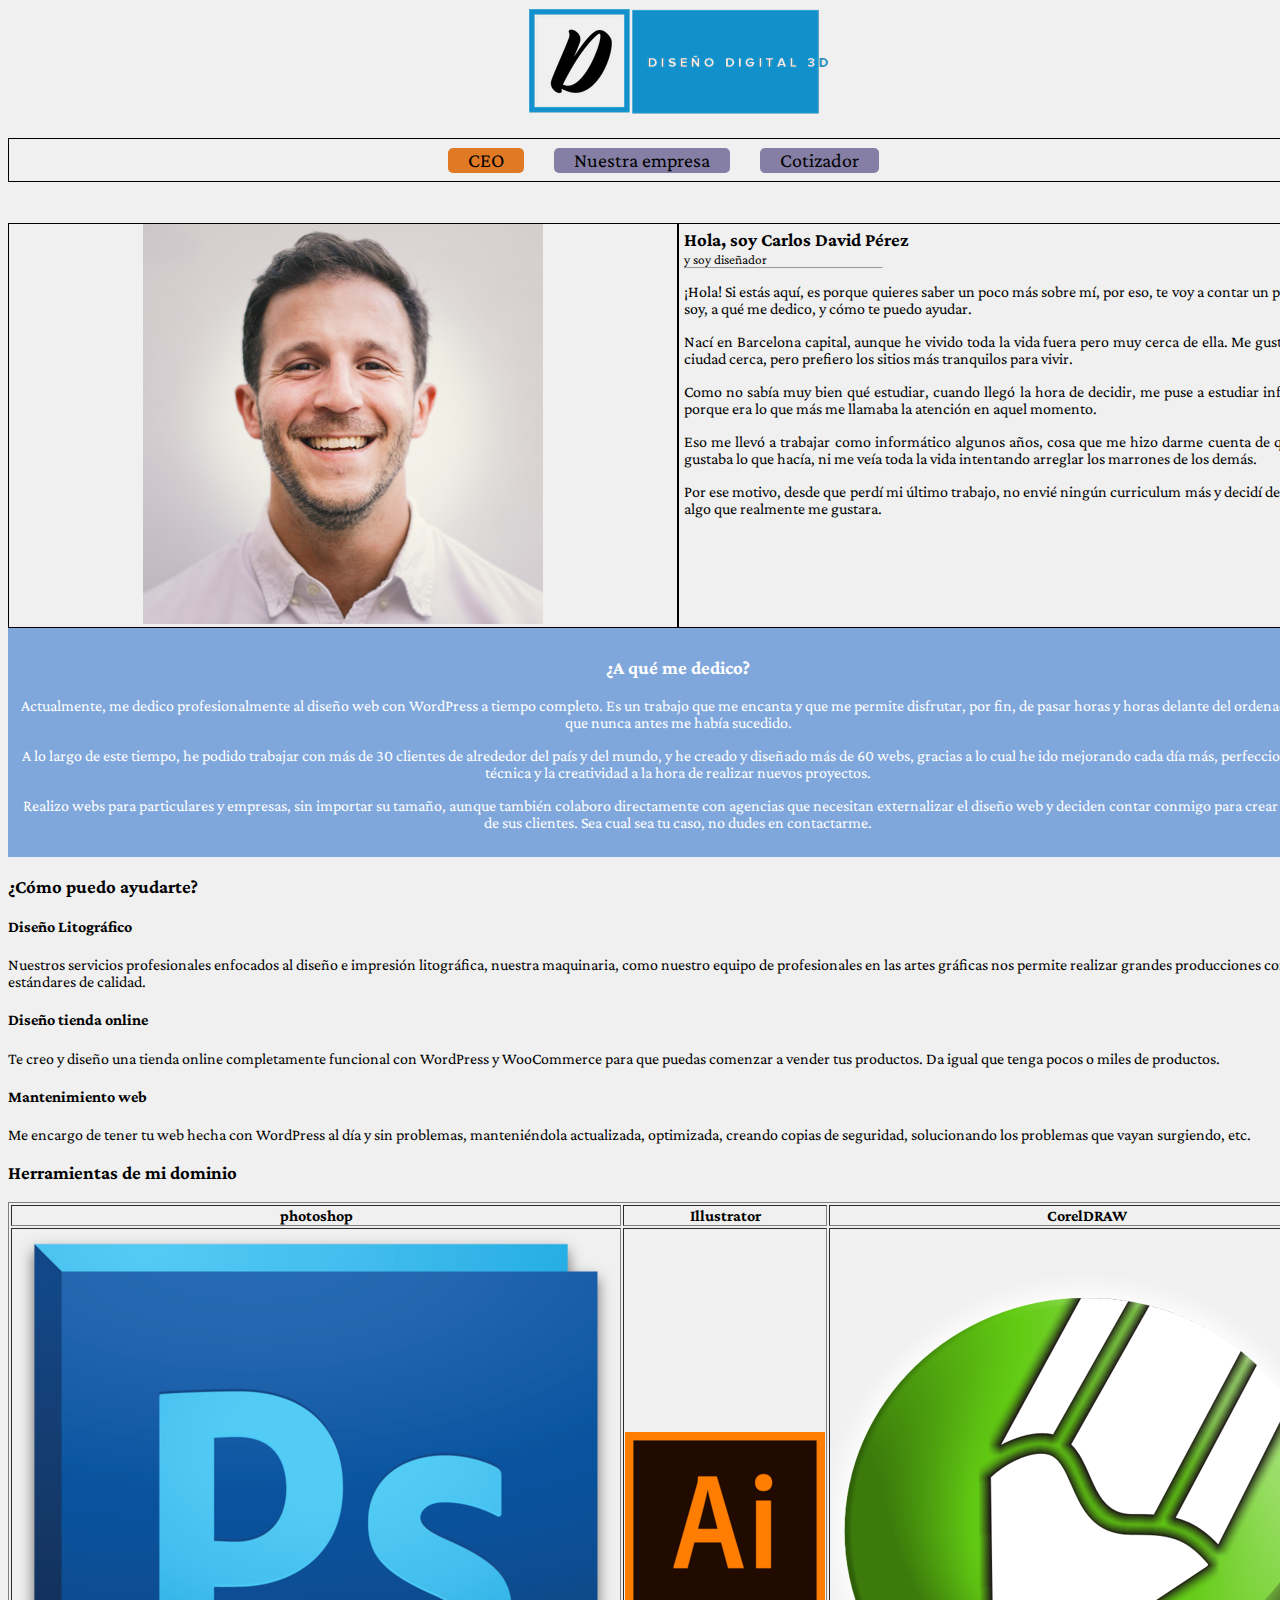
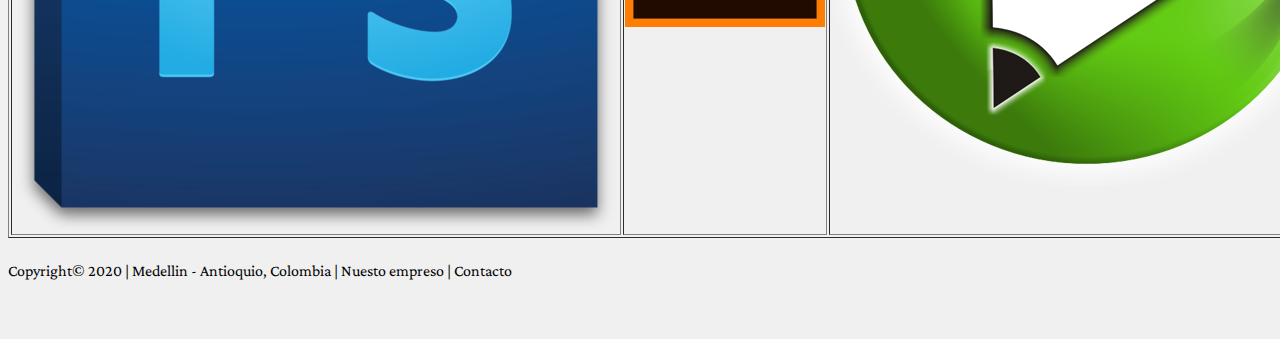
==== index.html @ 50bc6e9c "cambios ejemplo html y css" ====
<!DOCTYPE html>
<html lang="en">
<head>
    <meta charset="UTF-8"/>
    <meta name="viewport" content="width=device-width, initial-scale=1.0"/>
    <meta name="title" content="Diseño Digital 3D"/>
    <meta name="description" content="Somos uno empresa Colombiana de Innovación y Diseño Digital ubicada en Medellín, Antioquía."/>
    <title>¿Quien soy?</title>
    <link rel="stylesheet" href="https://fonts.googleapis.com/css2?family=Crimson+Pro">
    <link rel="stylesheet" href="css/style.css">
</head>
<body>
    <header>
        <img src="imagenes/logo.png" alt="Logo de DD3D" title="Logo"/> 
    </header>

    <nav>
        <ul>
            <li><a class="active" href="#">CEO</a></li>
            <li><a href="#">Nuestra empresa</a></li>
            <li><a href="#">Cotizador</a></li>
        </ul>
    </nav>

    <main>
        <section id="sec_quien_soy">
            <article id="foto_quien_soy">
                <img src="imagenes/unnamed.jpg" alt="Imagen de empresario"/>
            </article>
            <article id="art_quien_soy">
                <h3>Hola, soy Carlos David Pérez</h3>
                <small>y soy diseñador</small>
                <div>
                    <hr/>
                </div>
                <p>
                    ¡Hola! Si estás aquí, es porque quieres saber un poco más sobre mí, por eso, te voy a contar un poco quién soy, a qué me dedico, y cómo te puedo ayudar.
                </p>
                <p>Nací en Barcelona capital, aunque he vivido toda la vida fuera pero muy cerca de ella. Me gusta tener la ciudad cerca, pero prefiero los sitios más tranquilos para vivir.</p>
                <p>
                    Como no sabía muy bien qué estudiar, cuando llegó la hora de decidir, me puse a estudiar informática, porque era lo que más me llamaba la atención en aquel momento.
                </p>
                <p>Eso me llevó a trabajar como informático algunos años, cosa que me hizo darme cuenta de que no me gustaba lo que hacía, ni me veía toda la vida intentando arreglar los marrones de los demás.</p>
                <p>
                    Por ese motivo, desde que perdí mi último trabajo, no envié ningún curriculum más y decidí dedicarme a algo que realmente me gustara.
                </p>

            </article>
        </section>
        <section id="a_que_me_dedico">
            <h3>¿A qué me dedico?</h3>
            <p>Actualmente, me dedico profesionalmente al diseño web con WordPress a tiempo completo. Es un trabajo que me encanta y que me permite disfrutar, por fin, de pasar horas y horas delante del ordenador, cosa que nunca antes me había sucedido.</p>
            <p>A lo largo de este tiempo, he podido trabajar con más de 30 clientes de alrededor del país y del mundo, y he creado y diseñado más de 60 webs, gracias a lo cual he ido mejorando cada día más, perfeccionando la técnica y la creatividad a la hora de realizar nuevos proyectos.</p>
            <p>Realizo webs para particulares y empresas, sin importar su tamaño, aunque también colaboro directamente con agencias que necesitan externalizar el diseño web y deciden contar conmigo para crear las webs de sus clientes. Sea cual sea tu caso, no dudes en contactarme.</p>
        </section>
        <section>
            <h3>¿Cómo puedo ayudarte?</h3>
            <article>
                <h4>Diseño Litográfico</h4>
                <p>Nuestros servicios profesionales enfocados al diseño e impresión litográfica, nuestra maquinaria, como nuestro equipo de profesionales en las artes gráficas nos permite realizar grandes producciones con altos estándares de calidad.</p>
            </article>
            <article>
                <h4>Diseño tienda online</h4>
                <p>Te creo y diseño una tienda online completamente funcional con WordPress y WooCommerce para que puedas comenzar a vender tus productos. Da igual que tenga pocos o miles de productos.</p>
            </article>
            <article>
                <h4>Mantenimiento web</h4>
                <p>Me encargo de tener tu web hecha con WordPress al día y sin problemas, manteniéndola actualizada, optimizada, creando copias de seguridad, solucionando los problemas que vayan surgiendo, etc.</p>
            </article>
        </section>
        <section>
            <h3>Herramientas de mi dominio</h3>
            <table border="1">
                <thead>
                    <tr>
                        <th>photoshop</th>
                        <th>Illustrator</th>
                        <th>CorelDRAW</th>
                    </tr>
                </thead>
                <tbody>
                    <tr>
                        <td><img src="imagenes/Adobe_Photoshop_CS5_icon.png" alt=""/></td>
                        <td><img src="imagenes/200px-Illustrator_CC_icon.png" alt=""/></td>
                        <td><img src="imagenes/185-1853438_coreldraw-logo-png-easy-corel-draw-designs.png" alt=""/></td>
                    </tr>
                </tbody>
            </table>
        </section>
    </main>

    <footer>
        <p>Copyright© 2020 | Medellin - Antioquio, Colombia | Nuesto empreso | Contacto </p>
    </footer>

</body>
</html>
---- css/style.css ----
body {
  font-family: 'Crimson Pro', serif;
  background-color: rgb(240, 240, 240);
  display: grid;
  grid-template-areas:  "header"
                        "nav"
                        "main"
                        "footer";
  grid-template-columns: 1fr;
  grid-template-rows: auto 5% 1fr 5%;
  gap: 8px;
}

header{
  display: flex;
  flex-wrap: wrap;
  justify-content: center;
  grid-area: header;
}

nav{
  grid-area: nav;
}

nav ul{
  display: flex;
  flex-wrap: wrap;
  justify-content: center;
  list-style: none;
  border: solid 1px black;
  padding: 10px;
}

nav ul li a{
  text-decoration: none;
  margin-right: 30px;
  background-color: #857ea5;
  color: black;
  padding: 1px 20px 2px 20px;
  border-radius: 5px;
  font-size: 20px;
}


.active{
  background-color: #e07923;
}

main{
  grid-area: main;
}

main #sec_quien_soy{
  display: grid;
  grid-template-columns: 1fr 1fr;
}

main #sec_quien_soy article{
  border: solid 1px;
}

main #sec_quien_soy #foto_quien_soy{
  text-align: center;
}

main #sec_quien_soy #art_quien_soy{
  padding:5px;
}
main #sec_quien_soy #art_quien_soy div hr{
  width: 30%;
  float: left;
  margin: auto;
}

main #sec_quien_soy #art_quien_soy h3{
  margin: auto;
}
main #sec_quien_soy #art_quien_soy p{
  text-align: justify;
}

main #a_que_me_dedico{
  background-color: #7fa7dc;
  color: white;
  text-align: center;
  padding: 10px;
}

footer{
  grid-area: footer;
}
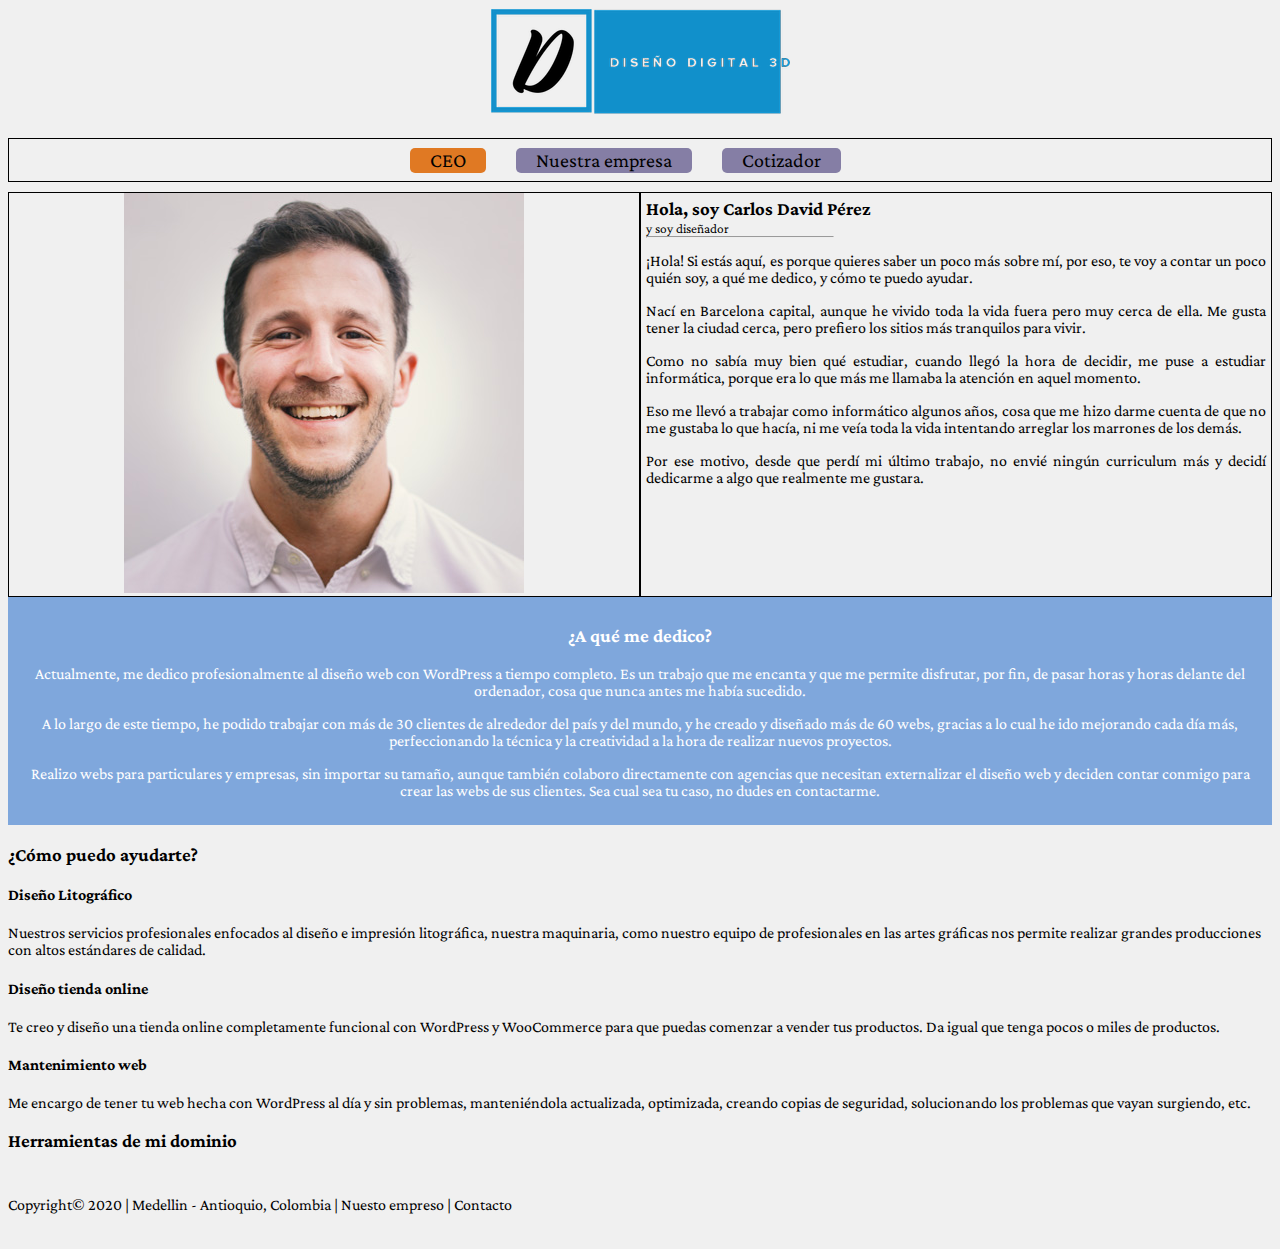
==== commit 6a201877: "cambio en archivo index" ====
--- a/index.html
+++ b/index.html
@@ -70,22 +70,7 @@
         </section>
         <section>
             <h3>Herramientas de mi dominio</h3>
-            <table border="1">
-                <thead>
-                    <tr>
-                        <th>photoshop</th>
-                        <th>Illustrator</th>
-                        <th>CorelDRAW</th>
-                    </tr>
-                </thead>
-                <tbody>
-                    <tr>
-                        <td><img src="imagenes/Adobe_Photoshop_CS5_icon.png" alt=""/></td>
-                        <td><img src="imagenes/200px-Illustrator_CC_icon.png" alt=""/></td>
-                        <td><img src="imagenes/185-1853438_coreldraw-logo-png-easy-corel-draw-designs.png" alt=""/></td>
-                    </tr>
-                </tbody>
-            </table>
+            
         </section>
     </main>
 
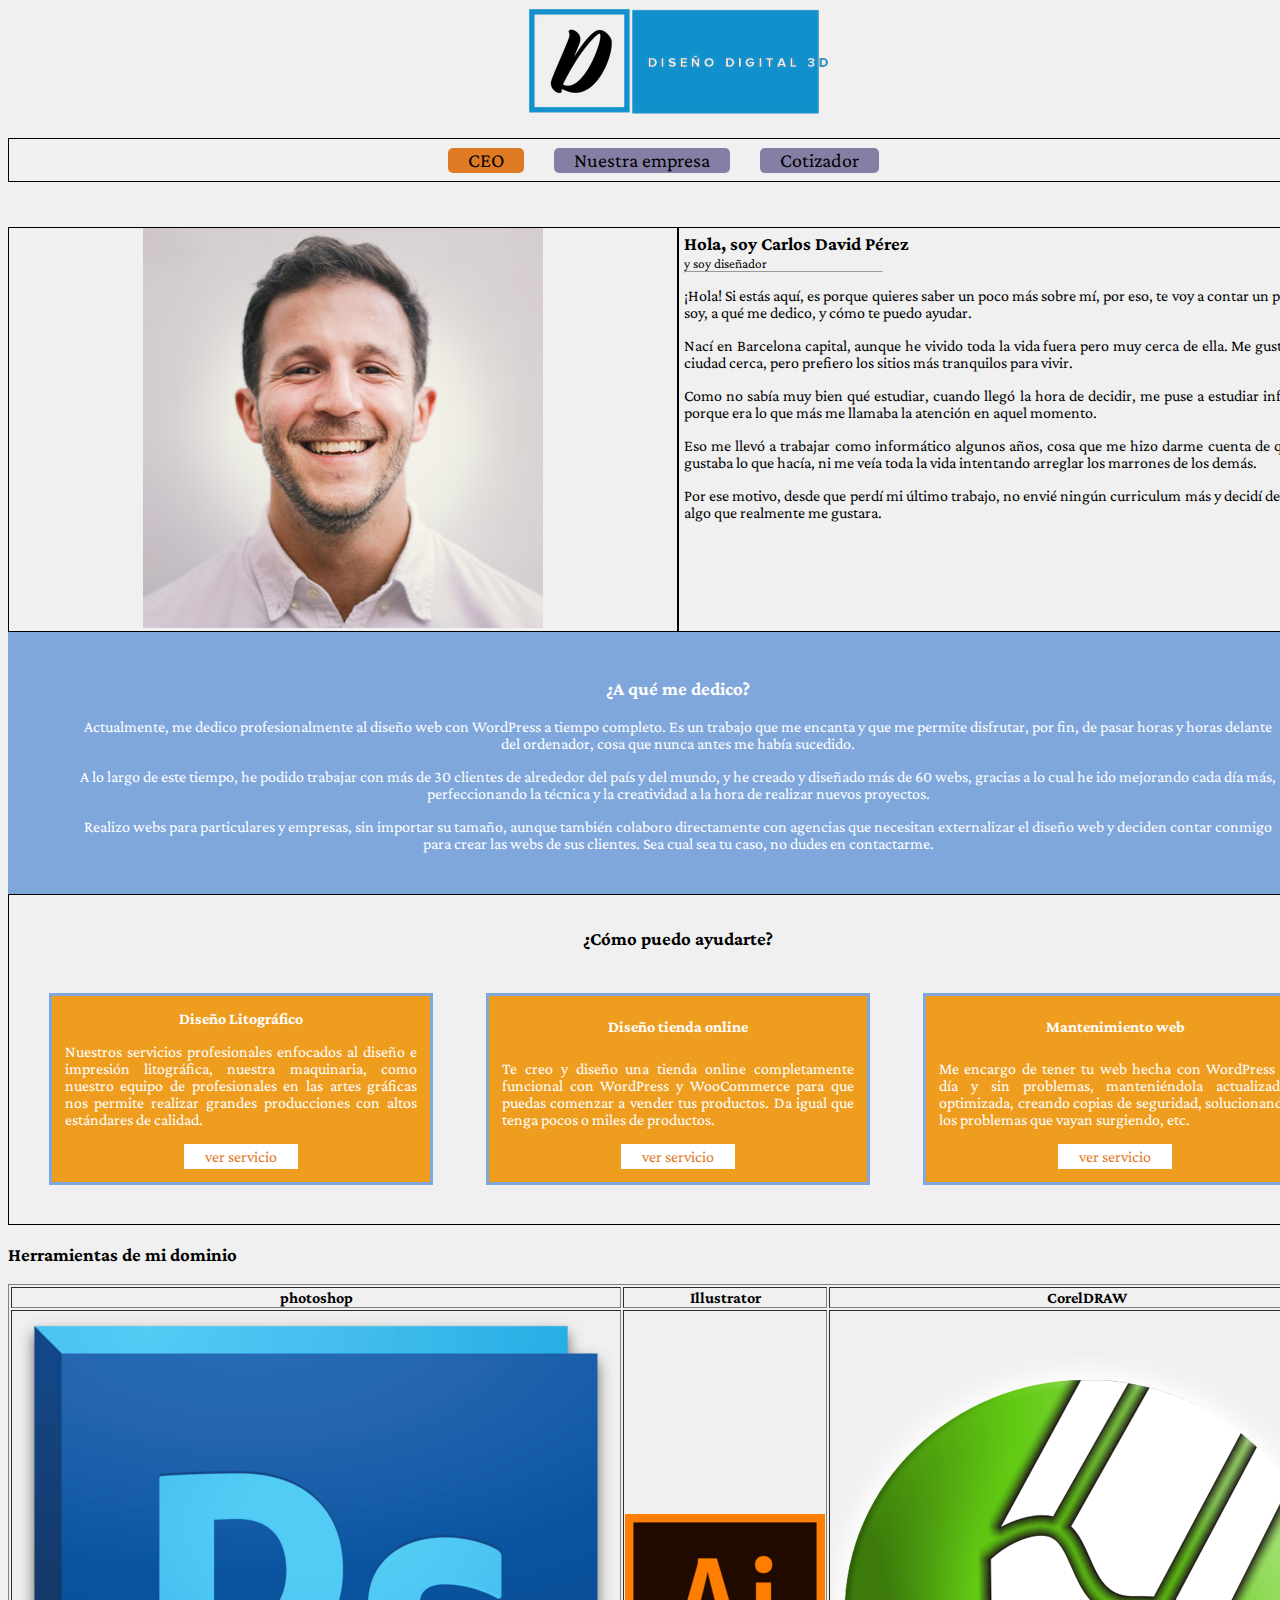
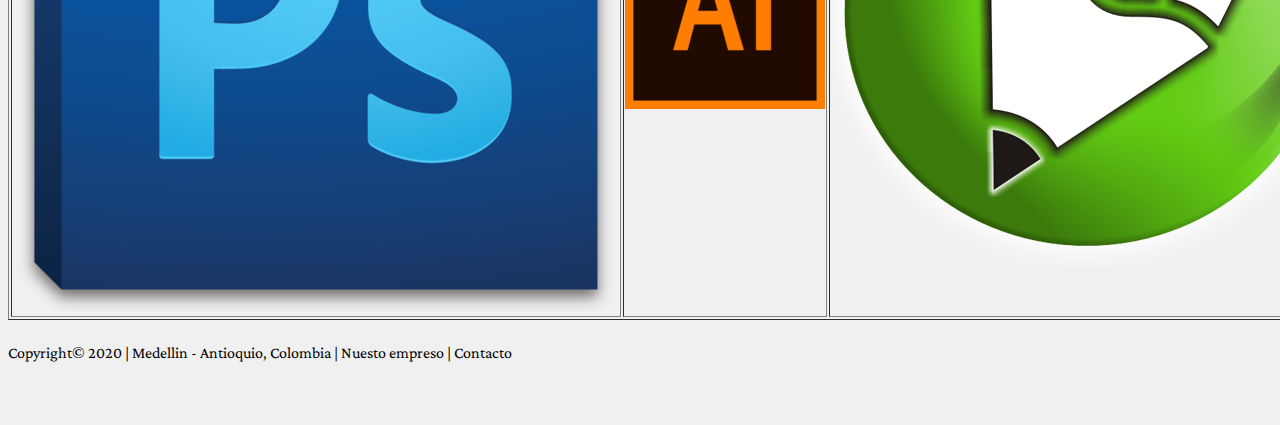
==== commit 076d5bb8: "finalización página inicio" ====
--- a/index.html
+++ b/index.html
@@ -53,24 +53,46 @@
             <p>A lo largo de este tiempo, he podido trabajar con más de 30 clientes de alrededor del país y del mundo, y he creado y diseñado más de 60 webs, gracias a lo cual he ido mejorando cada día más, perfeccionando la técnica y la creatividad a la hora de realizar nuevos proyectos.</p>
             <p>Realizo webs para particulares y empresas, sin importar su tamaño, aunque también colaboro directamente con agencias que necesitan externalizar el diseño web y deciden contar conmigo para crear las webs de sus clientes. Sea cual sea tu caso, no dudes en contactarme.</p>
         </section>
-        <section>
-            <h3>¿Cómo puedo ayudarte?</h3>
-            <article>
-                <h4>Diseño Litográfico</h4>
-                <p>Nuestros servicios profesionales enfocados al diseño e impresión litográfica, nuestra maquinaria, como nuestro equipo de profesionales en las artes gráficas nos permite realizar grandes producciones con altos estándares de calidad.</p>
-            </article>
-            <article>
-                <h4>Diseño tienda online</h4>
-                <p>Te creo y diseño una tienda online completamente funcional con WordPress y WooCommerce para que puedas comenzar a vender tus productos. Da igual que tenga pocos o miles de productos.</p>
-            </article>
-            <article>
-                <h4>Mantenimiento web</h4>
-                <p>Me encargo de tener tu web hecha con WordPress al día y sin problemas, manteniéndola actualizada, optimizada, creando copias de seguridad, solucionando los problemas que vayan surgiendo, etc.</p>
-            </article>
+        <section id="servicios">
+            <section class="serv_cont_titulo">
+                <h3>¿Cómo puedo ayudarte?</h3>
+            </section>
+            <section class="serv_cont_cuadros">
+                <article>
+                    <h4>Diseño Litográfico</h4>
+                    <p>Nuestros servicios profesionales enfocados al diseño e impresión litográfica, nuestra maquinaria, como nuestro equipo de profesionales en las artes gráficas nos permite realizar grandes producciones con altos estándares de calidad.</p>
+                    <a class="boton_ver" href="servicio_litografico.html">ver servicio</a>
+                </article>
+                <article>
+                    <h4>Diseño tienda online</h4>
+                    <p>Te creo y diseño una tienda online completamente funcional con WordPress y WooCommerce para que puedas comenzar a vender tus productos. Da igual que tenga pocos o miles de productos.</p>
+                    <a class="boton_ver">ver servicio</a>
+                </article>
+                <article>
+                    <h4>Mantenimiento web</h4>
+                    <p>Me encargo de tener tu web hecha con WordPress al día y sin problemas, manteniéndola actualizada, optimizada, creando copias de seguridad, solucionando los problemas que vayan surgiendo, etc.</p>
+                    <a class="boton_ver">ver servicio</a>
+                </article>
+            </section>
         </section>
         <section>
             <h3>Herramientas de mi dominio</h3>
-            
+            <table border="1">
+                <thead>
+                    <tr>
+                        <th>photoshop</th>
+                        <th>Illustrator</th>
+                        <th>CorelDRAW</th>
+                    </tr>
+                </thead>
+                <tbody>
+                    <tr>
+                        <td><img src="imagenes/Adobe_Photoshop_CS5_icon.png" alt=""/></td>
+                        <td><img src="imagenes/200px-Illustrator_CC_icon.png" alt=""/></td>
+                        <td><img src="imagenes/185-1853438_coreldraw-logo-png-easy-corel-draw-designs.png" alt=""/></td>
+                    </tr>
+                </tbody>
+            </table>
         </section>
     </main>
 
--- a/css/style.css
+++ b/css/style.css
@@ -83,7 +83,50 @@
   background-color: #7fa7dc;
   color: white;
   text-align: center;
-  padding: 10px;
+  padding: 2% 5% 2% 5%;
+}
+
+main #servicios {
+  border: solid 1px;
+  padding: 1%;
+}
+
+main #servicios .serv_cont_titulo{
+  display: flex;
+  justify-content: center;
+}
+
+main #servicios .serv_cont_cuadros{
+  display: flex;   
+  justify-content: space-around;
+} 
+
+main #servicios .serv_cont_cuadros article{
+  width: 30%;
+  margin: 2%;
+  border: solid 3px #7fa7dc;
+  padding: 1%;
+  color: white;
+  background-color: #ee9d1f;
+  text-align: justify;
+  display: flex;
+  flex-direction: column;
+}
+
+main #servicios .serv_cont_cuadros article h4{
+  margin: auto;
+  text-align: center;
+}
+
+
+main #servicios .serv_cont_cuadros article .boton_ver{
+  background-color: white;
+  color: #e07923;
+  padding: 4px;
+  text-decoration: none;
+  text-align: center;
+  width: 30%;
+  align-self: center;
 }
 
 footer{
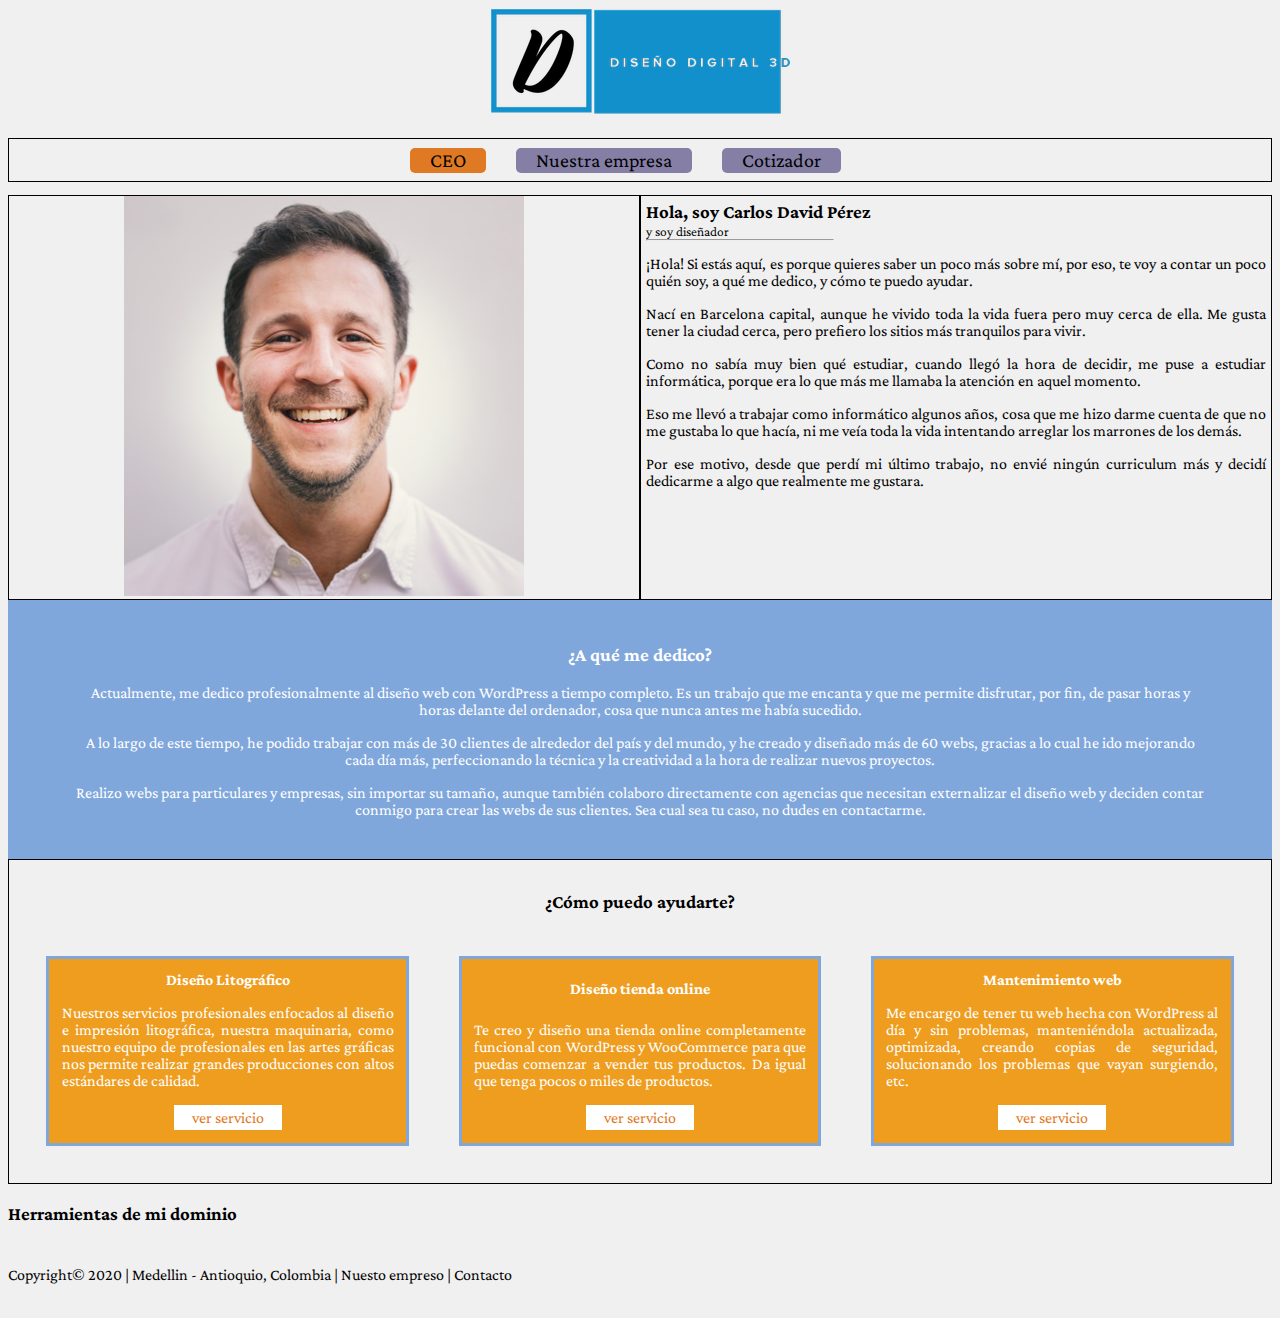
==== commit e29e0673: "Merge branch 'desarrollo' into comfenalco" ====
--- a/index.html
+++ b/index.html
@@ -77,22 +77,7 @@
         </section>
         <section>
             <h3>Herramientas de mi dominio</h3>
-            <table border="1">
-                <thead>
-                    <tr>
-                        <th>photoshop</th>
-                        <th>Illustrator</th>
-                        <th>CorelDRAW</th>
-                    </tr>
-                </thead>
-                <tbody>
-                    <tr>
-                        <td><img src="imagenes/Adobe_Photoshop_CS5_icon.png" alt=""/></td>
-                        <td><img src="imagenes/200px-Illustrator_CC_icon.png" alt=""/></td>
-                        <td><img src="imagenes/185-1853438_coreldraw-logo-png-easy-corel-draw-designs.png" alt=""/></td>
-                    </tr>
-                </tbody>
-            </table>
+            
         </section>
     </main>
 
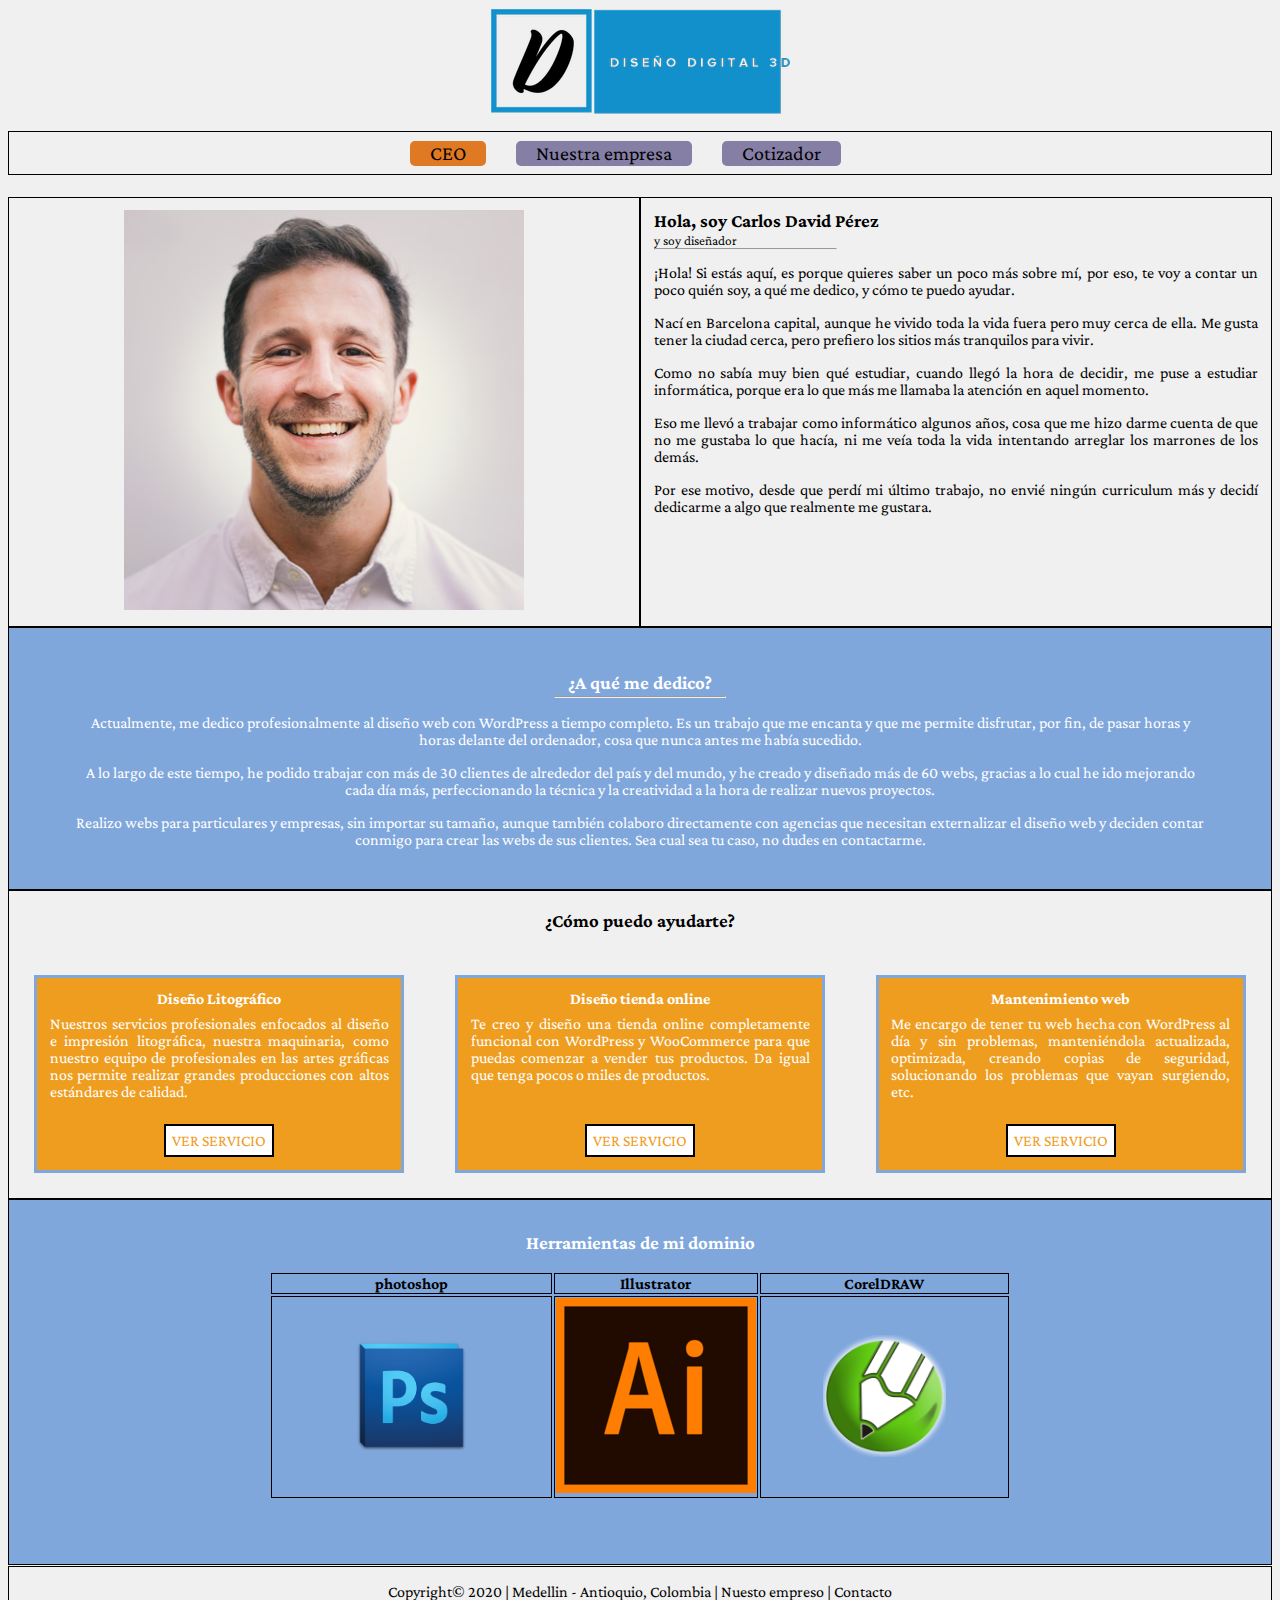
==== commit 4e1df2fd: "cambio de tabla" ====
--- a/index.html
+++ b/index.html
@@ -15,7 +15,7 @@
     </header>
 
     <nav>
-        <ul>
+        <ul class="mi_borde">
             <li><a class="active" href="#">CEO</a></li>
             <li><a href="#">Nuestra empresa</a></li>
             <li><a href="#">Cotizador</a></li>
@@ -24,10 +24,10 @@
 
     <main>
         <section id="sec_quien_soy">
-            <article id="foto_quien_soy">
+            <article id="foto_quien_soy" class="mi_borde">
                 <img src="imagenes/unnamed.jpg" alt="Imagen de empresario"/>
             </article>
-            <article id="art_quien_soy">
+            <article id="art_quien_soy" class="mi_borde"> 
                 <h3>Hola, soy Carlos David Pérez</h3>
                 <small>y soy diseñador</small>
                 <div>
@@ -47,13 +47,14 @@
 
             </article>
         </section>
-        <section id="a_que_me_dedico">
+        <section id="a_que_me_dedico" class="mi_borde">
             <h3>¿A qué me dedico?</h3>
+            <hr/>
             <p>Actualmente, me dedico profesionalmente al diseño web con WordPress a tiempo completo. Es un trabajo que me encanta y que me permite disfrutar, por fin, de pasar horas y horas delante del ordenador, cosa que nunca antes me había sucedido.</p>
             <p>A lo largo de este tiempo, he podido trabajar con más de 30 clientes de alrededor del país y del mundo, y he creado y diseñado más de 60 webs, gracias a lo cual he ido mejorando cada día más, perfeccionando la técnica y la creatividad a la hora de realizar nuevos proyectos.</p>
             <p>Realizo webs para particulares y empresas, sin importar su tamaño, aunque también colaboro directamente con agencias que necesitan externalizar el diseño web y deciden contar conmigo para crear las webs de sus clientes. Sea cual sea tu caso, no dudes en contactarme.</p>
         </section>
-        <section id="servicios">
+        <section id="servicios" class="mi_borde">
             <section class="serv_cont_titulo">
                 <h3>¿Cómo puedo ayudarte?</h3>
             </section>
@@ -61,27 +62,42 @@
                 <article>
                     <h4>Diseño Litográfico</h4>
                     <p>Nuestros servicios profesionales enfocados al diseño e impresión litográfica, nuestra maquinaria, como nuestro equipo de profesionales en las artes gráficas nos permite realizar grandes producciones con altos estándares de calidad.</p>
-                    <a class="boton_ver" href="servicio_litografico.html">ver servicio</a>
+                    <div class="serv_cont_boton"><a class="serv_mi_boton" href="#">ver servicio</a></div>
                 </article>
                 <article>
                     <h4>Diseño tienda online</h4>
                     <p>Te creo y diseño una tienda online completamente funcional con WordPress y WooCommerce para que puedas comenzar a vender tus productos. Da igual que tenga pocos o miles de productos.</p>
-                    <a class="boton_ver">ver servicio</a>
+                    <div class="serv_cont_boton"><a class="serv_mi_boton" href="#">ver servicio</a></div>
                 </article>
                 <article>
                     <h4>Mantenimiento web</h4>
                     <p>Me encargo de tener tu web hecha con WordPress al día y sin problemas, manteniéndola actualizada, optimizada, creando copias de seguridad, solucionando los problemas que vayan surgiendo, etc.</p>
-                    <a class="boton_ver">ver servicio</a>
+                    <div class="serv_cont_boton"><a class="serv_mi_boton" href="#">ver servicio</a></div>
                 </article>
             </section>
         </section>
-        <section>
+        <section id="herramientas" class="mi_borde">
             <h3>Herramientas de mi dominio</h3>
-            
+            <table id="tbl_herramientas">
+                <thead>
+                    <tr>
+                        <th>photoshop</th>
+                        <th>Illustrator</th>
+                        <th>CorelDRAW</th>
+                    </tr>
+                </thead>
+                <tbody>
+                    <tr>
+                        <td><img id="herrmt_img_photoshop" src="imagenes/Adobe_Photoshop_CS5_icon.png" alt=""/></td>
+                        <td><img id="herrmt_img_ilustrator" src="imagenes/200px-Illustrator_CC_icon.png" alt=""/></td>
+                        <td><img id="herrmt_img_corel" src="imagenes/185-1853438_coreldraw-logo-png-easy-corel-draw-designs.png" alt=""/></td>
+                    </tr>
+                </tbody>
+            </table>
         </section>
     </main>
 
-    <footer>
+    <footer class="mi_borde">
         <p>Copyright© 2020 | Medellin - Antioquio, Colombia | Nuesto empreso | Contacto </p>
     </footer>
 
--- a/css/style.css
+++ b/css/style.css
@@ -7,8 +7,9 @@
                         "main"
                         "footer";
   grid-template-columns: 1fr;
-  grid-template-rows: auto 5% 1fr 5%;
-  gap: 8px;
+  grid-template-rows: auto 5% 1fr 4%;
+  gap: 1px;
+  min-width: 700px;
 }
 
 header{
@@ -27,7 +28,6 @@
   flex-wrap: wrap;
   justify-content: center;
   list-style: none;
-  border: solid 1px black;
   padding: 10px;
 }
 
@@ -46,26 +46,31 @@
   background-color: #e07923;
 }
 
+.mi_borde{
+  border: solid 1px black;
+}
+
 main{
   grid-area: main;
 }
 
-main #sec_quien_soy{
+main #sec_quien_soy{ 
   display: grid;
   grid-template-columns: 1fr 1fr;
 }
 
 main #sec_quien_soy article{
-  border: solid 1px;
+  padding: 2%;
 }
 
 main #sec_quien_soy #foto_quien_soy{
   text-align: center;
 }
 
-main #sec_quien_soy #art_quien_soy{
+/* main #sec_quien_soy #art_quien_soy{
   padding:5px;
-}
+} */
+
 main #sec_quien_soy #art_quien_soy div hr{
   width: 30%;
   float: left;
@@ -84,11 +89,16 @@
   color: white;
   text-align: center;
   padding: 2% 5% 2% 5%;
+
 }
 
-main #servicios {
-  border: solid 1px;
-  padding: 1%;
+main #a_que_me_dedico h3 {
+  margin-bottom: 3px;
+}
+
+main #a_que_me_dedico hr{
+  width: 15%;
+  margin: auto;
 }
 
 main #servicios .serv_cont_titulo{
@@ -97,39 +107,81 @@
 }
 
 main #servicios .serv_cont_cuadros{
-  display: flex;   
+  display: flex;
   justify-content: space-around;
-} 
+}
 
 main #servicios .serv_cont_cuadros article{
   width: 30%;
   margin: 2%;
   border: solid 3px #7fa7dc;
-  padding: 1%;
   color: white;
   background-color: #ee9d1f;
-  text-align: justify;
-  display: flex;
-  flex-direction: column;
+  padding: 1%;
+  display: grid;
+  grid-template-rows: 5% 1fr 20%;
 }
 
 main #servicios .serv_cont_cuadros article h4{
   margin: auto;
-  text-align: center;
 }
 
+main #servicios .serv_cont_cuadros article .serv_cont_boton{
+  display: flex;
+  flex-wrap: wrap;
+  justify-content: center;
+}
 
-main #servicios .serv_cont_cuadros article .boton_ver{
+main #servicios .serv_cont_cuadros article p{
+  text-align: justify;
+}
+
+main #servicios .serv_cont_cuadros article .serv_mi_boton{
+  text-decoration: none;
   background-color: white;
-  color: #e07923;
-  padding: 4px;
-  text-decoration: none;
+  color:#ee9d1f;
+  padding: 6px;
+  border: solid 2px black;
+  text-transform: uppercase;
+}
+
+main #servicios .serv_cont_cuadros article .serv_mi_boton:hover{
+  box-shadow: 2px 2px 2px 1px black;
+}
+
+main #herramientas{
+  background-color: #7fa7dc;
   text-align: center;
-  width: 30%;
+  display: flex;
+  flex-direction: column;
+  padding: 1% 1% 5% 1%;
+}
+
+main #herramientas h3{
+  text-align: center;
+  color: white
+}
+
+main #herramientas #tbl_herramientas{
+  width: 60%;
   align-self: center;
+}
+
+main #herramientas #tbl_herramientas tr td, th{
+  border: solid 1px;
+}
+
+main #herramientas #tbl_herramientas tr td #herrmt_img_photoshop{
+  width: 40%;
+}
+
+main #herramientas #tbl_herramientas tr td #herrmt_img_corel{
+  width: 50%;
 }
 
 footer{
   grid-area: footer;
+  text-align: center;
+  margin-bottom: 10px;
 }
 
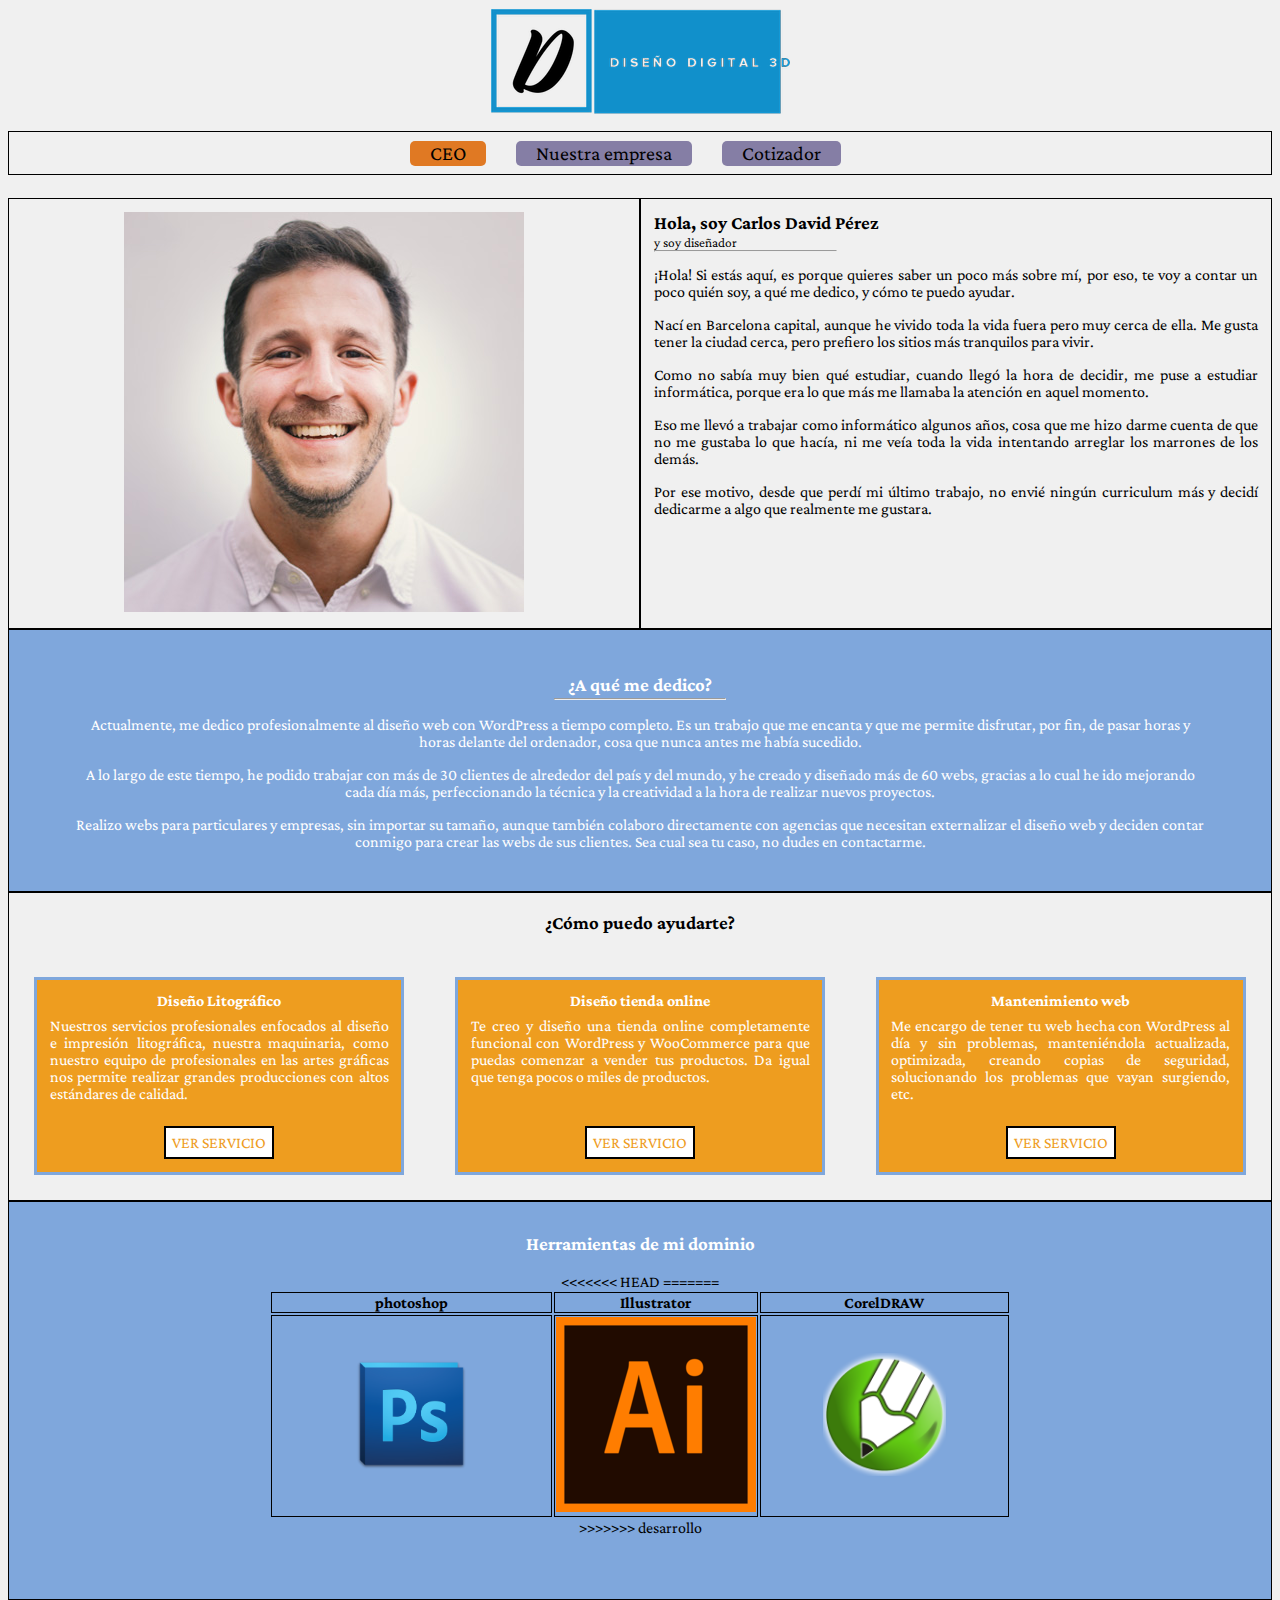
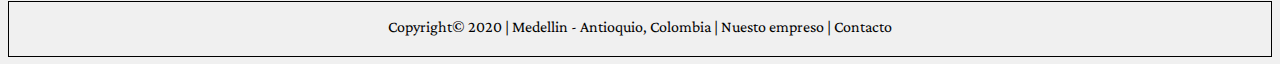
==== commit 9339252f: "corrección conflicto" ====
--- a/index.html
+++ b/index.html
@@ -78,6 +78,9 @@
         </section>
         <section id="herramientas" class="mi_borde">
             <h3>Herramientas de mi dominio</h3>
+<<<<<<< HEAD
+            
+=======
             <table id="tbl_herramientas">
                 <thead>
                     <tr>
@@ -94,6 +97,7 @@
                     </tr>
                 </tbody>
             </table>
+>>>>>>> desarrollo
         </section>
     </main>
 
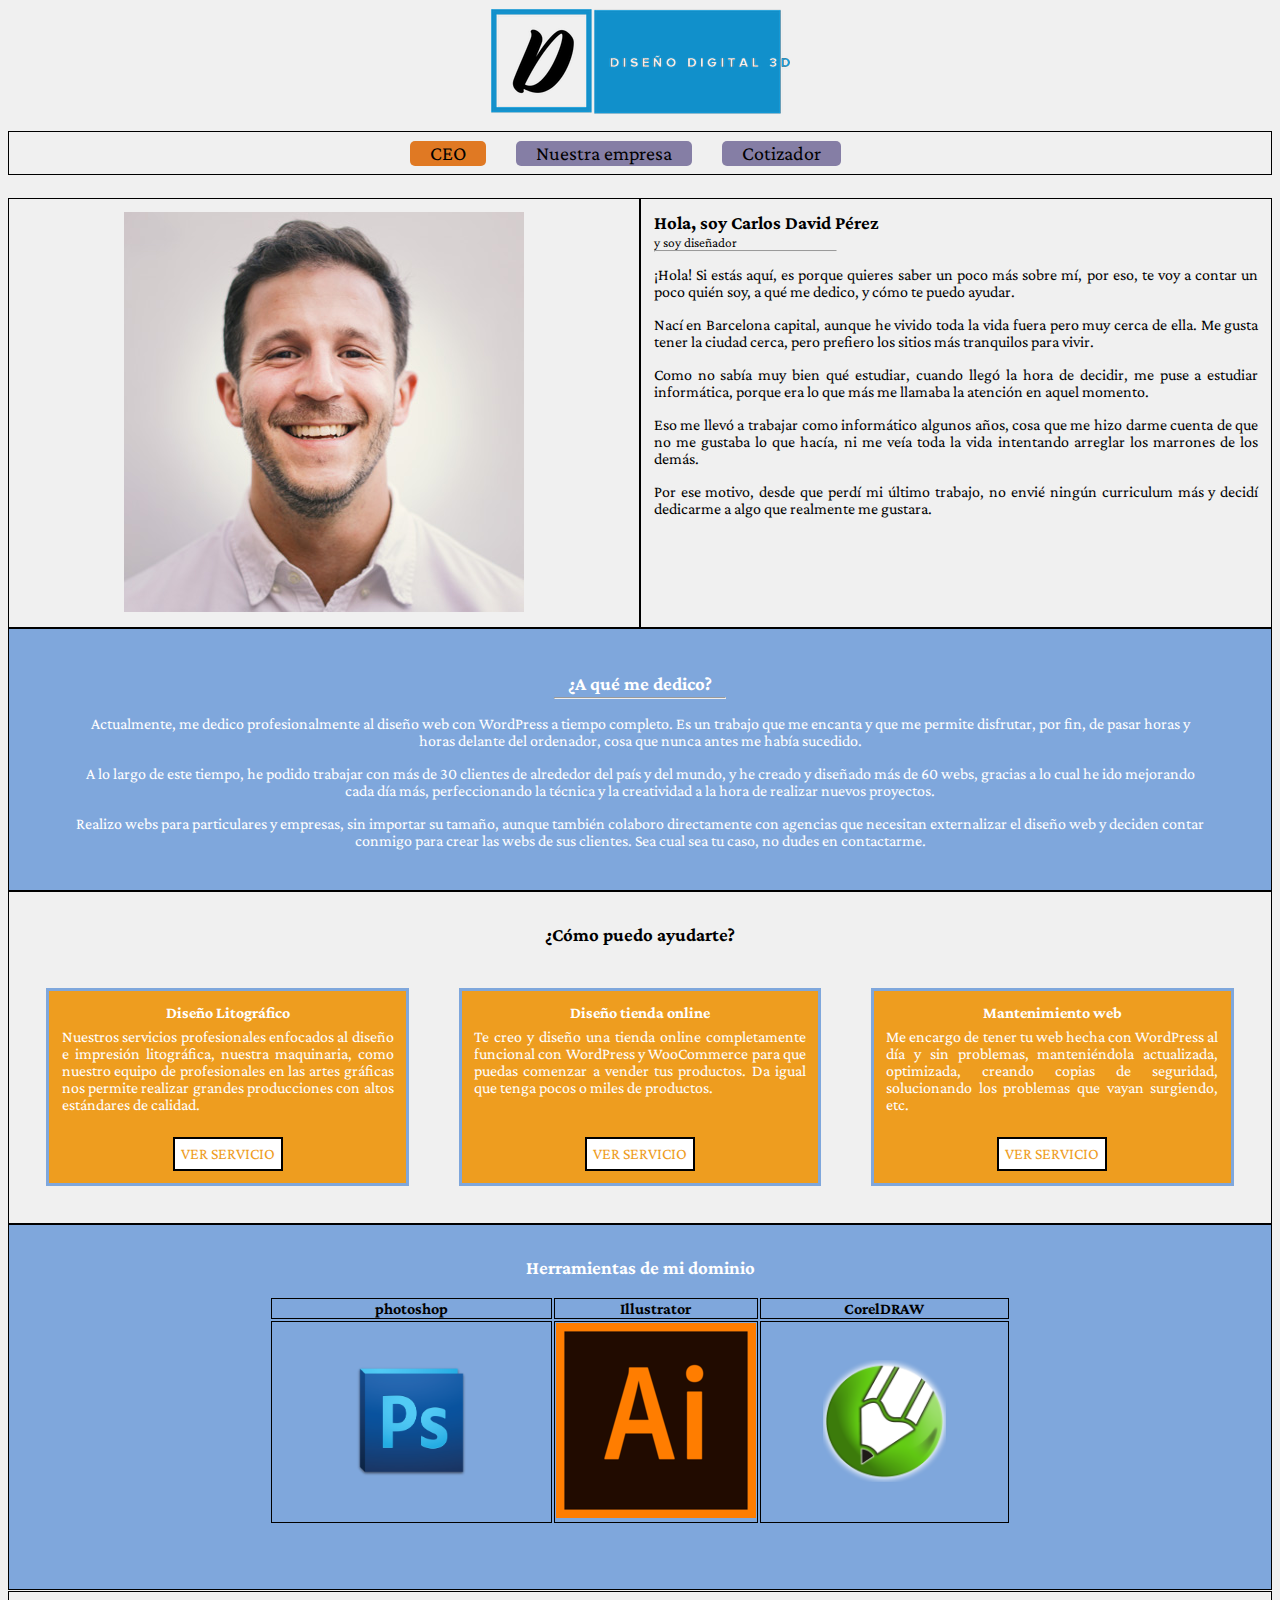
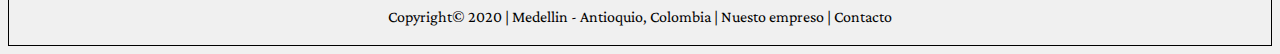
==== commit a834e37a: "cambios#" ====
--- a/index.html
+++ b/index.html
@@ -78,9 +78,6 @@
         </section>
         <section id="herramientas" class="mi_borde">
             <h3>Herramientas de mi dominio</h3>
-<<<<<<< HEAD
-            
-=======
             <table id="tbl_herramientas">
                 <thead>
                     <tr>
@@ -97,7 +94,6 @@
                     </tr>
                 </tbody>
             </table>
->>>>>>> desarrollo
         </section>
     </main>
 
--- a/css/style.css
+++ b/css/style.css
@@ -101,6 +101,11 @@
   margin: auto;
 }
 
+main #servicios {
+  border: solid 1px;
+  padding: 1%;
+}
+
 main #servicios .serv_cont_titulo{
   display: flex;
   justify-content: center;
@@ -185,3 +190,4 @@
   margin-bottom: 10px;
 }
 
+ 